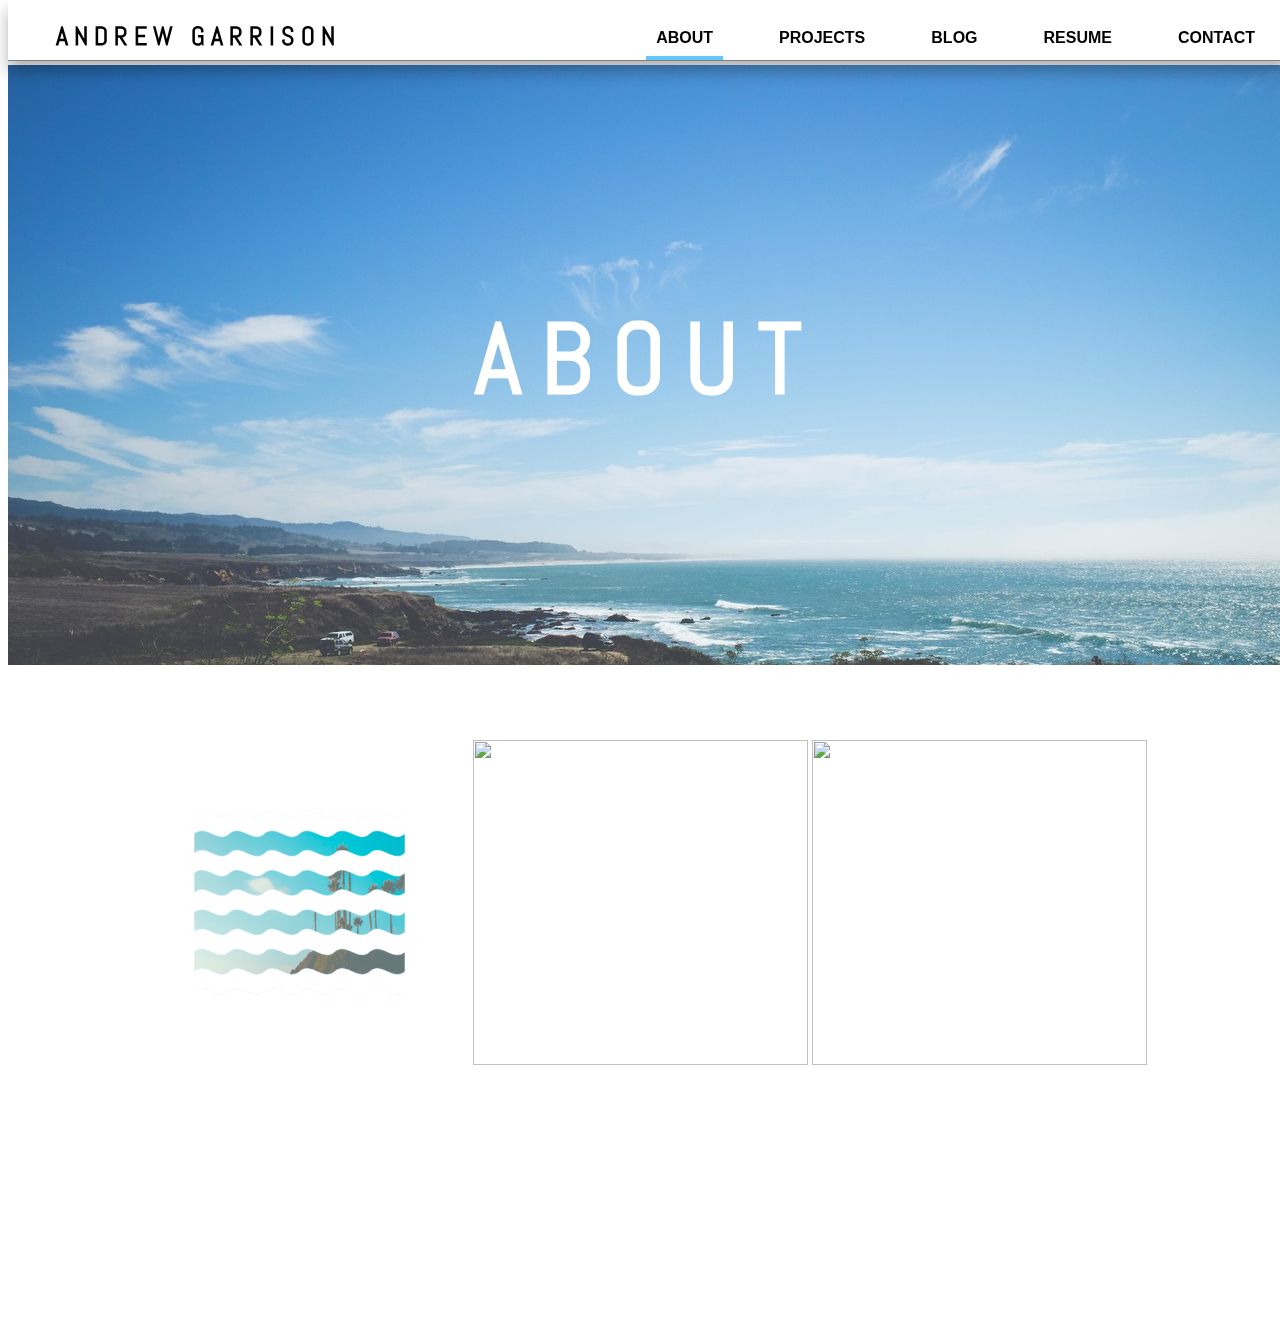
==== About.html @ 0840dff6 "First commit" ====
<!DOCTYPE html>
<html lang="en">
<head> 
  <meta charset="utf-8">
  <meta name="viewport" content="width=device-width; initial-scale=1; maximum-scale=1">
  <script src="http://ajax.googleapis.com/ajax/libs/jquery/1.11.1/jquery.min.js"></script>
  <script src="AboutScript.js"></script>
  <link href ="AboutCSS.css" rel="stylesheet">
   <link href="css/hover.css" rel="stylesheet" media="all">
  <link href='http://fonts.googleapis.com/css?family=Poiret+One|Lobster|Shadows+Into+Light|Abel|Oswald|Courgette' rel='stylesheet' type='text/css'>
<title>
  AG | About
</title>
</head>
<body>  
<div id = "container">
<header>
<span class="toggle">
<a id="menu-icon"><img id="navOpacity" src="Images/NavIcon.png"></a>
</span>
<nav>
<div id = "header-content">
        <a id="return" href="MyWebsite.html"> Andrew Garrison </a> 
        <div id="nav">
  <ul>
    <li id="bye1"><a id="blue" href="About.html" class="current">About</a></li>
    <li id="bye2"><a id="green" href="Projects.html">Projects</a></li>
    <li id="bye3"><a id="orange" href="Blog.html">Blog</a></li>
    <li id="bye4"><a id="yellow" href="Resume.html">Resume</a></li>
    <li id="bye5"><a id="grey" href="Contact.html">Contact</a></li>
    </ul>
  </div>
<div>
</nav>
<script>
$(document).ready(function() {
    // trigger the function when clicking on an assigned element
    $("#menu-icon").click(function() {
      $("#nav").toggle("25ms");
    });
$(window).resize(function(){

       if ($(window).width() >= 1055) {  

          $("#nav").show();

       } else {
        
          $("#nav").hide();
       
       }
});
});
</script>
</header>
  <div id ="banner">
      <h2> About </h2>
  </div>
  <div class="aboutMe">
    <ul class="highlight">
      <li>
        <a id="edit" href="BGinfo.html">
        <img src= "Images/AboutMe.png" height = "325px" width="335px">
        <span class="text" id="edit"><span> Background </span></span>
        </a>
        </li>
      <li>
        <a id="edit" href="Strengths.html">
        <img src= "http://26.media.tumblr.com/tumblr_l8pjtkQT7m1qzd1fwo1_500.jpg" height = "325px" width="335px">
        <span class="text"><span> Strengths </span></span>
        </a>
        </li>
        <li>
        <a id="edit" href="Interests.html">
        <img src= "https://40.media.tumblr.com/0741444e6e1d1d0e3676c4893f61a10a/tumblr_n7qa1bji3q1txcb93o1_500.jpg" height = "325px" width="335px">
        <span class="text"><span> Hobbies </span></span>
        </a>
        </li>
      </ul>
  </div>
</div>
  </html>
---- AboutCSS.css ----
@font-face {
  font-family: 'Ostrich Sans';
  src: url("WebFonts/ostrich-regular.ttf")
  local('Ostrich Sans'),
  format('truetype');
}
@font-face {
  font-family: 'Bebas';
  src: url("WebFonts/BEBAS.TTF")
  local('Bebas'),
  format('truetype');
}
body {
  text-align: center;
}
.current {
	 border-bottom: 4px solid #61C8FF;
}
header {
  background: white;
  height: 60px;
  width: 100%;
  z-index: 10;
  position: fixed;
  top: 0px;
  box-shadow: 0 10px 15px rgba(0,0,0,0.3);
  border-bottom: 1px solid grey;
}
#header-content {
  width: 100%; margin: 0 auto; padding: 5px 0 0 0;
  overflow: hidden;
  
}
#container {
  margin-top: 230px;
}
#return {
  float: left;
  font-size: 26px; text-transform: uppercase; letter-spacing: 6px;
  font-family: 'Abel', sans-serif;
  color: black;
  margin-left: 40px;
  cursor: pointer;
  text-decoration: none;
  background-color: transparent;
  width: 300px;
  padding: 0px;
  margin-top: 15px;
  transition: none;
}
#nav {
	float: right;
}
ul {
  list-style-type: none;
}
li {
	display: inline;
	padding: 23px;
	float: left;
	position: relative;
	bottom: 15px;
}
a {
	font-size: 16px;
	font-family: sans-serif, 'Abel';
	font-weight: bold;
	text-transform: uppercase;
	text-decoration: none;
	padding: 10px;
	color: black;
  transition: 100ms ease-out;
  -webkit-transition: 100ms ease-out;
  -moz-transition: 100ms ease-out;
  -o-transition: 100ms ease-out;
}

#orange:hover {
  border-bottom: 4px solid #2FEB67;
}
#blue:hover {
  border-bottom: 4px solid #61C8FF;
}
#green:hover  {
  border-bottom: 4px solid #FFC640;
}
#yellow:hover {
	border-bottom: 4px solid #FFFB00;
}
#grey:hover {
	border-bottom: 4px solid #7F6887;
}
.ui-tabs-active {
  border-bottom: 4px solid #61C8FF;
}
#banner {
  top: 65px;
  width: 100%;
  max-width: auto;
  max-height: auto;
  height: 600px; 
  background-image: url("Images/About_Back.jpg");
  background-size: cover;
  position: absolute;
}
#banner h2 {
  font-family: 'Abel', sans-serif;
  font-size: 100px;
  text-transform: uppercase;
  letter-spacing: 20px;
  margin-top: 230px;
  color: white;
  text-align: middle;
}

.aboutMe {
  top: 500px;
  position: relative;
  height: 600px;
  text-align: middle;
  width: 100%;
}
.aboutMe h1 {
  font-size: 0px;
  font-family: 'Courgette', cursive;
}
ul.highlight {
  list-style-type: none;
  margin: 0;
  padding: 0;
  text-align: center;
  float: none;
  position: relative;
  top: 25px;
}
ul.highlight li {
  display: inline-block;
  height: 325px;
  margin: 1 3em 3em 1;
  position: relative;
  width: 335px;
  border-bottom: none;
  float: none;
  vertical-align: middle;
  padding: 0;
}
span.text {
  background: rgba(0,0,0,0.5);
  color: white;
  cursor: pointer;
  display: table;
  height: 325px;
  left: 0;
  position: absolute;
  top: 0;
  width: 335px;
  opacity: 0;
  transition: opacity 500ms;
  -o-transition: opacity 500ms;
  -webkit-transition: opacity 500ms;
  -moz-transition: opacity 500ms;
  border: none;
}
span.text span {
  display: table-cell;
  text-align: center;
  vertical-align: middle;
  font-family: Sans-serif;
  text-decoration: none;
  text-transform: uppercase;
  font-weight: bold;
  border: none;
}
ul.highlight li:hover span.text {
  opacity: 1;
  float: none;
}
#edit {
  padding: 0;
  width: 100%;
}
.p {
  top: 400px;
  height: 500px;
  position: relative;
}
#p {
  top: 350px;
  position: relative;
}
/*MAIN*/



#menu-icon {

  display: none;
  float: right;
  left: 85%;
  top: 0px;
  position: fixed;
  padding: none;
}

#navOpacity {
  padding: 8px;
}


/*MEDIA QUERY*/
@media only screen and (max-width : 1065px) {


  #menu-icon {
    top: 5px;
    display: block;
    cursor: pointer;
  }
  #nav {
    display: none;
  }
  #navOpacity {
    height: 25px;
    width: 35px;
    opacity: 1;
    transition: 200ms ease-out;
    -webkit-transition: 200ms ease-out;
    -moz-transition: 200ms ease-out;
    -o-transition: 200ms ease-out;
  }
  #navOpacity:hover {
    opacity: 0.7;
    transition: 200ms ease-out;
    -webkit-transition: 200ms ease-out;
    -moz-transition: 200ms ease-out;
    -o-transition: 200ms ease-out;
  }
  
  nav ul, nav:active ul { 

     position: fixed;
    padding: 20px;
    background: white;
    border-bottom: 1px solid grey;
    border-left: 1px solid grey;
    border-right: 1px solid grey;
    right: 0px;
    top: 44px;
    width: 25%;
    border-radius: 0px 0 4px 4px;
  }

  nav li {

    text-align: center;
    width: 100%;
    padding: 10px 0;
    margin: 0;

  }
  #return {
  float: left;
  font-size: 26px; text-transform: uppercase; letter-spacing: 6px;
  font-family: 'Abel', sans-serif;
  color: black;
  margin-left: 40px;
  cursor: pointer;
  text-decoration: none;
  background-color: transparent;
  width: 300px;
  padding: 0px;
  margin-top: 15px;
  transition: none;
}
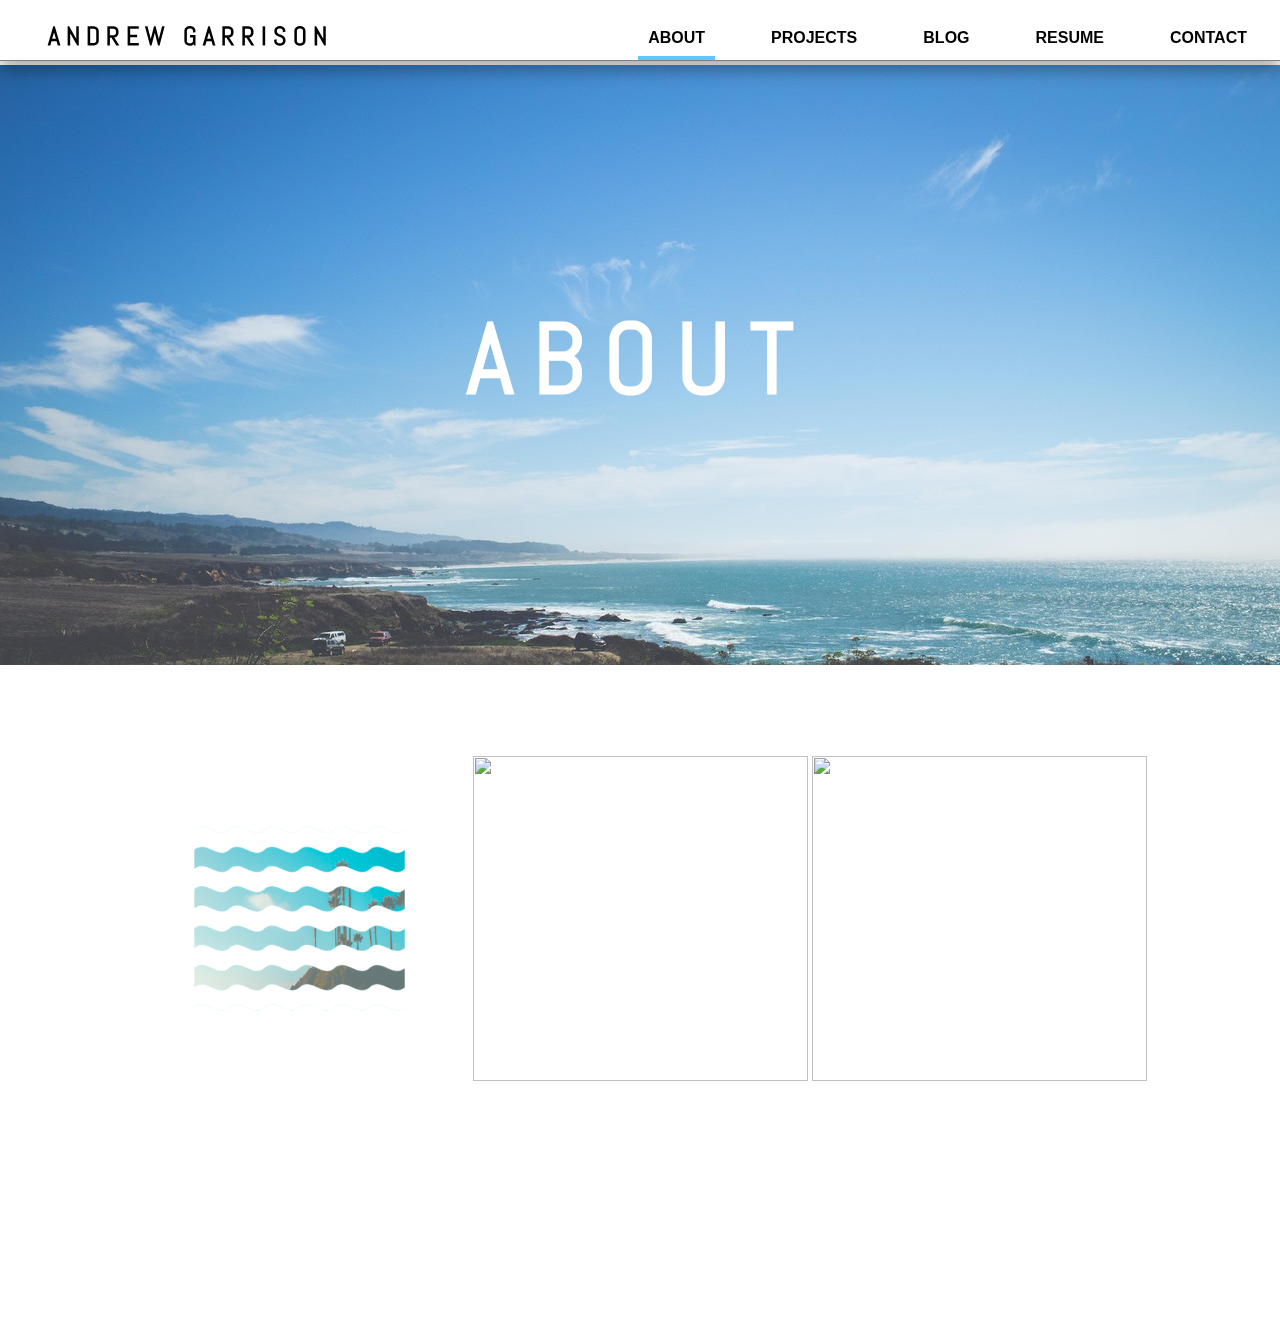
==== commit 400903f2: "Screen width & Position changes" ====
--- a/About.html
+++ b/About.html
@@ -2,25 +2,28 @@
 <html lang="en">
 <head> 
   <meta charset="utf-8">
-  <meta name="viewport" content="width=device-width; initial-scale=1; maximum-scale=1">
+  <meta name="viewport" content="width=device-width, initial-scale=1, maximum-scale=1">
   <script src="http://ajax.googleapis.com/ajax/libs/jquery/1.11.1/jquery.min.js"></script>
   <script src="AboutScript.js"></script>
   <link href ="AboutCSS.css" rel="stylesheet">
    <link href="css/hover.css" rel="stylesheet" media="all">
   <link href='http://fonts.googleapis.com/css?family=Poiret+One|Lobster|Shadows+Into+Light|Abel|Oswald|Courgette' rel='stylesheet' type='text/css'>
+  <link rel="icon" type="image/png" href="Images/Favicon.png">
 <title>
-  AG | About
+  About
 </title>
 </head>
 <body>  
 <div id = "container">
 <header>
-<span class="toggle">
+
 <a id="menu-icon"><img id="navOpacity" src="Images/NavIcon.png"></a>
-</span>
+<a id="return1" href="index.html"><img src="Images/home-icon.png"></a> 
+<h5 id="webTitle">Andrew Garrison</h5>
+    <a id="mobileNav"><img src="Images/mobileNav.jpeg"></a>
 <nav>
 <div id = "header-content">
-        <a id="return" href="MyWebsite.html"> Andrew Garrison </a> 
+        <a id="return" href="index.html"> Andrew Garrison </a> 
         <div id="nav">
   <ul>
     <li id="bye1"><a id="blue" href="About.html" class="current">About</a></li>
@@ -35,7 +38,7 @@
 <script>
 $(document).ready(function() {
     // trigger the function when clicking on an assigned element
-    $("#menu-icon").click(function() {
+    $("#menu-icon, #mobileNav").click(function() {
       $("#nav").toggle("25ms");
     });
 $(window).resize(function(){
--- a/AboutCSS.css
+++ b/AboutCSS.css
@@ -10,6 +10,11 @@
   local('Bebas'),
   format('truetype');
 }
+*
+{
+    margin : 0;
+    padding: 0;
+}
 body {
   text-align: center;
 }
@@ -25,6 +30,15 @@
   top: 0px;
   box-shadow: 0 10px 15px rgba(0,0,0,0.3);
   border-bottom: 1px solid grey;
+}
+#return1 {
+  display: none;
+}
+#webTitle {
+  display: none;
+}
+#mobileNav {
+  display: none;
 }
 #header-content {
   width: 100%; margin: 0 auto; padding: 5px 0 0 0;
@@ -59,7 +73,7 @@
 	padding: 23px;
 	float: left;
 	position: relative;
-	bottom: 15px;
+	top: 1px;
 }
 a {
 	font-size: 16px;
@@ -238,14 +252,14 @@
   
   nav ul, nav:active ul { 
 
-     position: fixed;
+    position: fixed;
     padding: 20px;
     background: white;
     border-bottom: 1px solid grey;
     border-left: 1px solid grey;
     border-right: 1px solid grey;
     right: 0px;
-    top: 44px;
+    top: 60px;
     width: 25%;
     border-radius: 0px 0 4px 4px;
   }
@@ -271,4 +285,163 @@
   padding: 0px;
   margin-top: 15px;
   transition: none;
+}
+@media only screen and (max-width : 400px) {
+  header {
+  background: white;
+  height: 60px;
+  width: 100%;
+  z-index: 20;
+  position: absolute;
+  top: 0px;
+  border-bottom: 1px solid grey;
+}
+#webTitle {
+  font-family: 'Abel', sans-serif;
+  font-size: 24px;
+  position: relative;
+  right: 25px;
+  display: block;
+ top: 2px;
+}
+#header-content {
+  width: 100%; margin: 0 auto; padding: 5px 0 0 0;
+  overflow: hidden;
+  
+}
+#container {
+  margin-top: 230px;
+}
+#return1 img {
+  background-color: transparent;
+  width: 40px;
+  float: left;
+  padding-left: 10px;
+  position: relative;
+  top: 10px;
+  display: block;
+  z-index: 1000;
+}
+#return1 {
+  display: block;
+}
+#return {
+  display: none;
+}
+#nav {
+  float: right;
+}
+#nav-icon {
+  display: none;
+}
+#navOpacity {
+  display: none;
+}
+ul {
+  list-style-type: none;
+}
+a {
+  font-size: 14px;
+  font-family: sans-serif, 'Abel';
+  font-weight: bold;
+  text-transform: uppercase;
+  text-decoration: none;
+  padding: 10px;
+  color: black;
+  transition: 100ms ease-out;
+  -webkit-transition: 100ms ease-out;
+  -moz-transition: 100ms ease-out;
+  -o-transition: 100ms ease-out;
+}
+#orange:hover {
+  border-bottom: 4px solid #2FEB67;
+}
+#blue:hover {
+  border-bottom: 4px solid #61C8FF;
+}
+#green:hover  {
+  border-bottom: 4px solid #FFC640;
+}
+#yellow:hover {
+  border-bottom: 4px solid #FFFB00;
+}
+#grey:hover {
+  border-bottom: 4px solid #7F6887;
+}
+
+
+/*MEDIA QUERY*/
+
+
+
+  #mobileNav {
+    position: relative;
+    display: block;
+    bottom: 40px;
+    cursor: pointer;
+    padding-left: 1px;
+    float: right;
+    z-index: 1000;
+  }
+  #nav {
+    display: none;
+  }
+  #mobileNav img {
+    height: 35px;
+    width: 45px;
+    opacity: 1;
+    transition: 200ms ease-out;
+    -webkit-transition: 200ms ease-out;
+    -moz-transition: 200ms ease-out;
+    -o-transition: 200ms ease-out;
+  }
+  #mobileNav:hover {
+    opacity: 0.7;
+    transition: 200ms ease-out;
+    -webkit-transition: 200ms ease-out;
+    -moz-transition: 200ms ease-out;
+    -o-transition: 200ms ease-out;
+  }
+  
+  nav ul, nav:active ul { 
+
+    position: absolute;
+    padding: 20px;
+    background: white;
+    border-bottom: 1px solid grey;
+    border-left: 1px solid grey;
+    border-right: 1px solid grey;
+    right: 0px;
+    top: 60px;
+    width: 25%;
+    border-radius: 0px 0 4px 4px;
+    height: 175px;
+    float: right;
+  }
+
+  nav li {
+
+    text-align: center;
+    width: 100%;
+    padding: 10px 0;
+    margin: 0;
+
+  }
+  #banner {
+  top: 65px;
+  width: 100%;
+  max-width: auto;
+  max-height: auto;
+  height: 275px; 
+  background-image: url("Images/About_Back.jpg");
+  background-size: cover;
+  position: absolute;
+}
+#banner h2 {
+  font-family: 'Abel', sans-serif;
+  font-size: 40px;
+  text-transform: uppercase;
+  letter-spacing: 5px;
+  margin-top: 110px;
+  text-align: center;
 }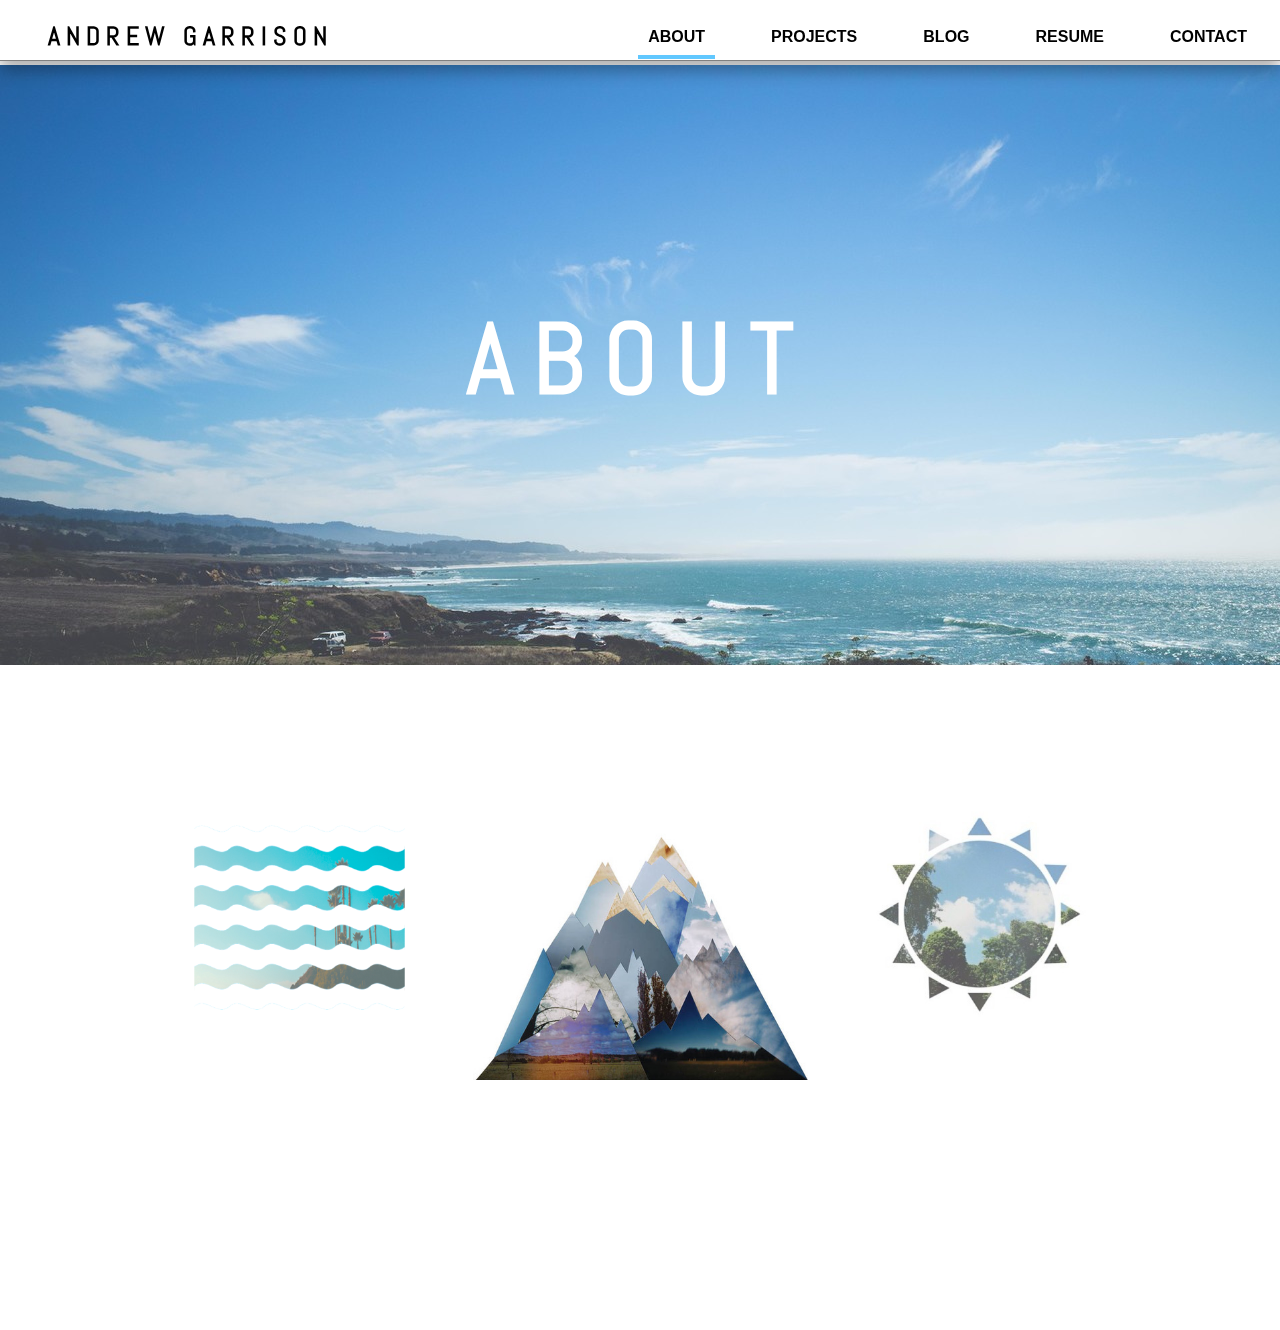
==== commit 4ddbbde7: "Bug Fixes" ====
--- a/About.html
+++ b/About.html
@@ -69,13 +69,13 @@
         </li>
       <li>
         <a id="edit" href="Strengths.html">
-        <img src= "http://26.media.tumblr.com/tumblr_l8pjtkQT7m1qzd1fwo1_500.jpg" height = "325px" width="335px">
+        <img src= "Images/StrengthsLogo.png" height = "325px" width="335px">
         <span class="text"><span> Strengths </span></span>
         </a>
         </li>
         <li>
         <a id="edit" href="Interests.html">
-        <img src= "https://40.media.tumblr.com/0741444e6e1d1d0e3676c4893f61a10a/tumblr_n7qa1bji3q1txcb93o1_500.jpg" height = "325px" width="335px">
+        <img src= "Images/HobbiesLogo.png" height = "325px" width="335px">
         <span class="text"><span> Hobbies </span></span>
         </a>
         </li>
--- a/AboutCSS.css
+++ b/AboutCSS.css
@@ -73,7 +73,7 @@
 	padding: 23px;
 	float: left;
 	position: relative;
-	top: 1px;
+	top: 0px;
 }
 a {
 	font-size: 16px;
@@ -134,10 +134,7 @@
   text-align: middle;
   width: 100%;
 }
-.aboutMe h1 {
-  font-size: 0px;
-  font-family: 'Courgette', cursive;
-}
+
 ul.highlight {
   list-style-type: none;
   margin: 0;
@@ -286,7 +283,7 @@
   margin-top: 15px;
   transition: none;
 }
-@media only screen and (max-width : 400px) {
+@media only screen and (max-width : 667px) {
   header {
   background: white;
   height: 60px;
@@ -411,9 +408,9 @@
     border-bottom: 1px solid grey;
     border-left: 1px solid grey;
     border-right: 1px solid grey;
-    right: 0px;
-    top: 60px;
-    width: 25%;
+    padding-right: 1px;
+    top: 61px;
+    width: 30%;
     border-radius: 0px 0 4px 4px;
     height: 175px;
     float: right;
@@ -421,14 +418,14 @@
 
   nav li {
 
-    text-align: center;
+    text-align: middle;
     width: 100%;
     padding: 10px 0;
     margin: 0;
 
   }
   #banner {
-  top: 65px;
+  top: 60px;
   width: 100%;
   max-width: auto;
   max-height: auto;
@@ -444,4 +441,68 @@
   letter-spacing: 5px;
   margin-top: 110px;
   text-align: center;
+}
+.aboutMe {
+  top: 100px;
+  position: relative;
+  height: 500px;
+  text-align: middle;
+  width: 100%;
+}
+
+ul.highlight {
+  list-style-type: none;
+  margin: 0;
+  padding: 0px;
+  text-align: center;
+  float: none;
+  position: relative;
+  top: 25px;
+}
+ul.highlight li {
+  display: inline-block;
+  height: 185px;
+  margin: 1 3em 3em 1;
+  position: relative;
+  width: 195px;
+  border-bottom: none;
+  float: none;
+  vertical-align: middle;
+  padding: 0px;
+  border-bottom: 5px solid white;
+}
+span.text {
+  background: rgba(0,0,0,0.5);
+  color: white;
+  cursor: pointer;
+  display: table;
+  height: 185px;
+  left: 0;
+  position: absolute;
+  top: 0;
+  width: 195px;
+  opacity: 0.8;
+  transition: opacity 500ms;
+  -o-transition: opacity 500ms;
+  -webkit-transition: opacity 500ms;
+  -moz-transition: opacity 500ms;
+  border-bottom: 5px solid white;
+}
+span.text span {
+  display: table-cell;
+  text-align: center;
+  vertical-align: middle;
+  font-family: Sans-serif;
+  text-decoration: none;
+  text-transform: uppercase;
+  font-weight: bold;
+  border-bottom: 5px solid white;
+}
+.aboutMe img {
+  height: 185px;
+  width: 195px;
+}
+ul.highlight li:hover span.text {
+  opacity: 1;
+  float: none;
 }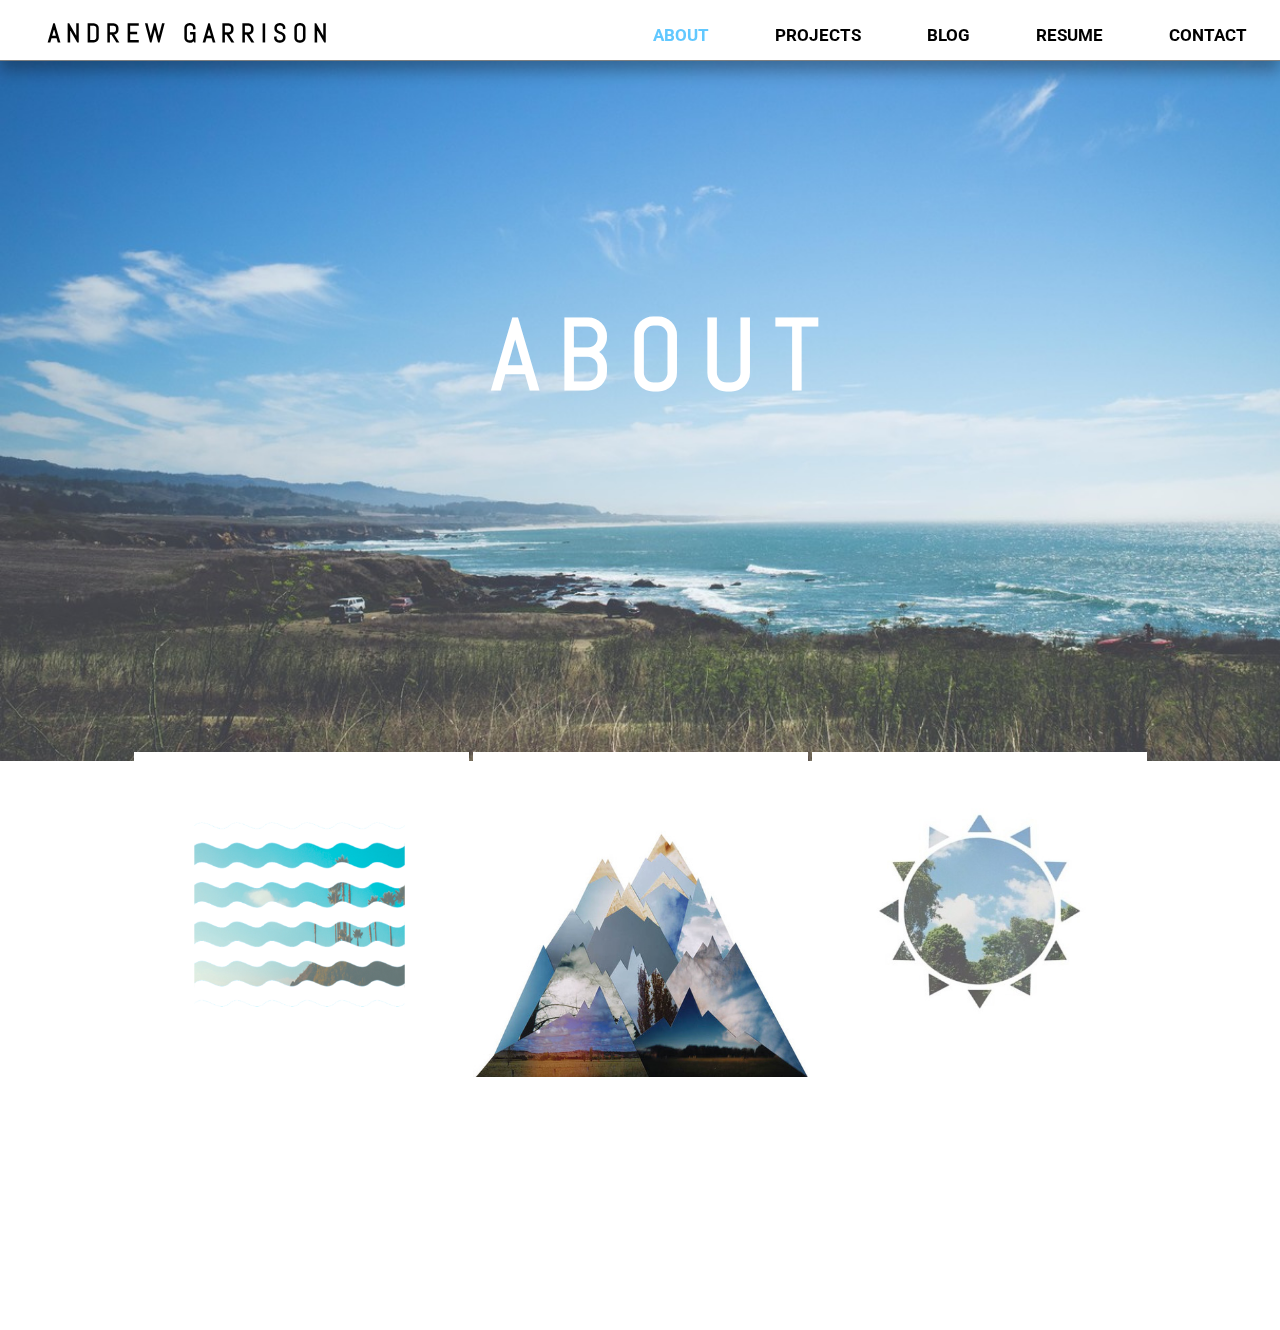
==== commit 93a11bb5: "About Page Changes" ====
--- a/About.html
+++ b/About.html
@@ -2,12 +2,12 @@
 <html lang="en">
 <head> 
   <meta charset="utf-8">
-  <meta name="viewport" content="width=device-width, initial-scale=1, maximum-scale=1">
+  <meta name="viewport" content="width=device-width, initial-scale=1">
   <script src="http://ajax.googleapis.com/ajax/libs/jquery/1.11.1/jquery.min.js"></script>
   <script src="AboutScript.js"></script>
   <link href ="AboutCSS.css" rel="stylesheet">
    <link href="css/hover.css" rel="stylesheet" media="all">
-  <link href='http://fonts.googleapis.com/css?family=Poiret+One|Lobster|Shadows+Into+Light|Abel|Oswald|Courgette' rel='stylesheet' type='text/css'>
+  <link href='http://fonts.googleapis.com/css?family=Poiret+One|Lobster|Shadows+Into+Light|Abel|Oswald|Courgette|Roboto' rel='stylesheet' type='text/css'>
   <link rel="icon" type="image/png" href="Images/Favicon.png">
 <title>
   About
@@ -29,8 +29,8 @@
     <li id="bye1"><a id="blue" href="About.html" class="current">About</a></li>
     <li id="bye2"><a id="green" href="Projects.html">Projects</a></li>
     <li id="bye3"><a id="orange" href="Blog.html">Blog</a></li>
-    <li id="bye4"><a id="yellow" href="Resume.html">Resume</a></li>
-    <li id="bye5"><a id="grey" href="Contact.html">Contact</a></li>
+    <li id="bye4"><a id="purple" href="Resume.html">Resume</a></li>
+    <li id="bye5"><a id="yellow" href="Contact.html">Contact</a></li>
     </ul>
   </div>
 <div>
@@ -52,6 +52,12 @@
           $("#nav").hide();
        
        }
+});
+$(window).scroll(function() {
+  var wScroll = $(this).scrollTop();
+  $('#banner').css({
+    'transform' : 'translate(0px, -'+ wScroll /20 +'%)'
+  })
 });
 });
 </script>
--- a/AboutCSS.css
+++ b/AboutCSS.css
@@ -19,7 +19,7 @@
   text-align: center;
 }
 .current {
-	 border-bottom: 4px solid #61C8FF;
+	 color: #61C8FF;
 }
 header {
   background: white;
@@ -59,7 +59,7 @@
   background-color: transparent;
   width: 300px;
   padding: 0px;
-  margin-top: 15px;
+  margin-top: 12px;
   transition: none;
 }
 #nav {
@@ -73,11 +73,11 @@
 	padding: 23px;
 	float: left;
 	position: relative;
-	top: 0px;
+	top: -3px;
 }
 a {
-	font-size: 16px;
-	font-family: sans-serif, 'Abel';
+	font-size: 17px;
+	font-family: 'Roboto', sans-serif;
 	font-weight: bold;
 	text-transform: uppercase;
 	text-decoration: none;
@@ -90,32 +90,31 @@
 }
 
 #orange:hover {
-  border-bottom: 4px solid #2FEB67;
+  color: #2FEB67;
 }
 #blue:hover {
-  border-bottom: 4px solid #61C8FF;
+  color: #61C8FF;
 }
 #green:hover  {
-  border-bottom: 4px solid #FFC640;
+  color: #FFC640;
+}
+#purple:hover {
+  color: #7F6887;
 }
 #yellow:hover {
-	border-bottom: 4px solid #FFFB00;
-}
-#grey:hover {
-	border-bottom: 4px solid #7F6887;
+  color: #FFFB00;
 }
 .ui-tabs-active {
-  border-bottom: 4px solid #61C8FF;
+  color: #61C8FF;
 }
 #banner {
-  top: 65px;
-  width: 100%;
-  max-width: auto;
-  max-height: auto;
-  height: 600px; 
   background-image: url("Images/About_Back.jpg");
+  top: 61px;
+  width: 100%;
+  height: 700px; 
+  position: absolute;
+  background-attachment: fixed;
   background-size: cover;
-  position: absolute;
 }
 #banner h2 {
   font-family: 'Abel', sans-serif;
@@ -124,7 +123,7 @@
   letter-spacing: 20px;
   margin-top: 230px;
   color: white;
-  text-align: middle;
+  margin-left: 50px;
 }
 
 .aboutMe {
@@ -176,7 +175,7 @@
   display: table-cell;
   text-align: center;
   vertical-align: middle;
-  font-family: Sans-serif;
+  font-family: 'Roboto', sans-serif;
   text-decoration: none;
   text-transform: uppercase;
   font-weight: bold;
@@ -339,7 +338,7 @@
 }
 a {
   font-size: 14px;
-  font-family: sans-serif, 'Abel';
+  font-family: 'Roboto', sans-serif;
   font-weight: bold;
   text-transform: uppercase;
   text-decoration: none;
@@ -351,19 +350,19 @@
   -o-transition: 100ms ease-out;
 }
 #orange:hover {
-  border-bottom: 4px solid #2FEB67;
+  color: #2FEB67;
 }
 #blue:hover {
-  border-bottom: 4px solid #61C8FF;
+  color: #61C8FF;
 }
 #green:hover  {
-  border-bottom: 4px solid #FFC640;
+  color: #FFC640;
+}
+#purple:hover {
+  color: #7F6887;
 }
 #yellow:hover {
-  border-bottom: 4px solid #FFFB00;
-}
-#grey:hover {
-  border-bottom: 4px solid #7F6887;
+  color: #FFFB00;
 }
 
 
@@ -441,6 +440,7 @@
   letter-spacing: 5px;
   margin-top: 110px;
   text-align: center;
+  margin-left: 15px;
 }
 .aboutMe {
   top: 100px;
@@ -492,7 +492,7 @@
   display: table-cell;
   text-align: center;
   vertical-align: middle;
-  font-family: Sans-serif;
+  font-family: 'Roboto', sans-serif;
   text-decoration: none;
   text-transform: uppercase;
   font-weight: bold;
